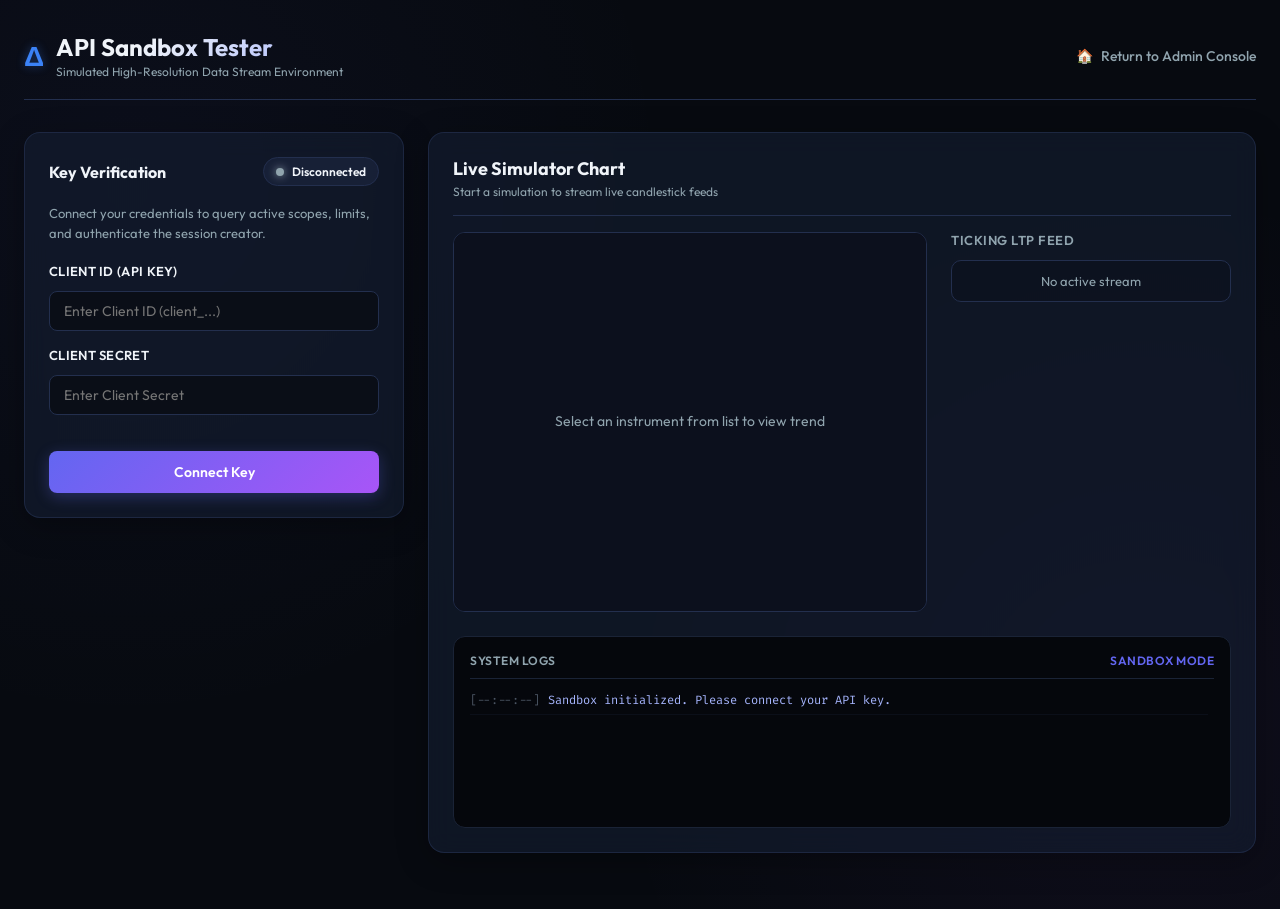
==== frontend/sandbox.html @ 4baaafb5 "feat: add standalone Sandbox Tester page for API Key testing" ====
<!DOCTYPE html>
<html lang="en">
<head>
    <meta charset="UTF-8">
    <meta name="viewport" content="width=device-width, initial-scale=1.0">
    <title>AlphaSync API Key Sandbox Tester</title>
    <link rel="preconnect" href="https://fonts.googleapis.com">
    <link rel="preconnect" href="https://fonts.gstatic.com" crossorigin>
    <link href="https://fonts.googleapis.com/css2?family=Outfit:wght@300;400;500;600;700&family=Fira+Code:wght@400;500&display=swap" rel="stylesheet">
    <link rel="stylesheet" href="style.css">
    <style>
        :root {
            --bg-darker: #070a10;
            --accent-purple: #a855f7;
            --accent-indigo: #6366f1;
            --glass-bg: rgba(21, 30, 51, 0.6);
            --glass-border: rgba(35, 47, 78, 0.7);
        }

        body {
            background-color: var(--bg-darker);
            background-image: radial-gradient(circle at 10% 20%, rgba(99, 102, 241, 0.05) 0%, transparent 40%),
                              radial-gradient(circle at 90% 80%, rgba(168, 85, 247, 0.05) 0%, transparent 40%);
        }

        .sandbox-container {
            max-width: 1400px;
            margin: 0 auto;
            padding: 32px 24px;
        }

        .sandbox-header {
            display: flex;
            justify-content: space-between;
            align-items: center;
            margin-bottom: 32px;
            padding-bottom: 20px;
            border-bottom: 1px solid var(--border-color);
        }

        .sandbox-brand {
            display: flex;
            align-items: center;
            gap: 12px;
        }

        .sandbox-title {
            font-size: 24px;
            font-weight: 700;
            background: linear-gradient(135deg, var(--text-primary) 30%, #a5b4fc 100%);
            -webkit-background-clip: text;
            -webkit-text-fill-color: transparent;
        }

        .sandbox-nav-btn {
            display: flex;
            align-items: center;
            gap: 8px;
            text-decoration: none;
            color: var(--text-secondary);
            font-weight: 500;
            transition: color 0.2s ease;
            font-size: 14px;
        }

        .sandbox-nav-btn:hover {
            color: var(--text-primary);
        }

        .grid-layout {
            display: grid;
            grid-template-columns: 380px 1fr;
            gap: 24px;
            align-items: start;
        }

        @media (max-width: 1024px) {
            .grid-layout {
                grid-template-columns: 1fr;
            }
        }

        .glass-card {
            background: var(--glass-bg);
            backdrop-filter: blur(12px);
            -webkit-backdrop-filter: blur(12px);
            border: 1px solid var(--glass-border);
            border-radius: 16px;
            padding: 24px;
            margin-bottom: 24px;
            box-shadow: 0 8px 32px 0 rgba(0, 0, 0, 0.3);
            transition: border-color 0.2s ease;
        }

        .glass-card:hover {
            border-color: rgba(99, 102, 241, 0.3);
        }

        .card-title-container {
            display: flex;
            justify-content: space-between;
            align-items: center;
            margin-bottom: 18px;
        }

        .card-subtitle {
            color: var(--text-secondary);
            font-size: 13px;
            line-height: 1.5;
            margin-bottom: 20px;
        }

        /* Status Badge Styling */
        .status-badge {
            display: inline-flex;
            align-items: center;
            gap: 8px;
            padding: 6px 12px;
            border-radius: 20px;
            font-size: 12px;
            font-weight: 600;
            background: rgba(35, 47, 78, 0.4);
            border: 1px solid var(--border-color);
        }

        .status-dot {
            width: 8px;
            height: 8px;
            border-radius: 50%;
            background-color: var(--text-secondary);
            box-shadow: 0 0 8px var(--text-secondary);
        }

        .status-badge.connected .status-dot {
            background-color: var(--accent-success);
            box-shadow: 0 0 10px var(--accent-success);
        }

        .status-badge.verifying .status-dot {
            background-color: var(--accent-warning);
            box-shadow: 0 0 10px var(--accent-warning);
            animation: pulse-warn 1.5s infinite;
        }

        .status-badge.failed .status-dot {
            background-color: var(--accent-danger);
            box-shadow: 0 0 10px var(--accent-danger);
        }

        @keyframes pulse-warn {
            0% { transform: scale(1); opacity: 1; }
            50% { transform: scale(1.3); opacity: 0.5; }
            100% { transform: scale(1); opacity: 1; }
        }

        /* Scope details */
        .scopes-display {
            display: flex;
            flex-wrap: wrap;
            gap: 6px;
            margin-top: 12px;
        }

        .scope-badge {
            font-size: 11px;
            font-weight: 500;
            background: rgba(99, 102, 241, 0.15);
            border: 1px solid rgba(99, 102, 241, 0.3);
            color: #a5b4fc;
            padding: 2px 8px;
            border-radius: 6px;
            font-family: 'Fira Code', monospace;
        }

        /* Control Form Elements */
        .form-group label {
            font-weight: 600;
            color: var(--text-primary);
            font-size: 13px;
            letter-spacing: 0.3px;
        }

        .input-group-row {
            display: grid;
            grid-template-columns: 1fr 1fr;
            gap: 16px;
            margin-top: 16px;
        }

        .btn-gradient {
            background: linear-gradient(135deg, var(--accent-indigo), var(--accent-purple));
            color: white;
            border: none;
            box-shadow: 0 4px 15px rgba(99, 102, 241, 0.3);
            cursor: pointer;
            transition: all 0.2s ease;
        }

        .btn-gradient:hover:not(:disabled) {
            transform: translateY(-1px);
            box-shadow: 0 6px 20px rgba(99, 102, 241, 0.4);
            filter: brightness(1.1);
        }

        .btn-gradient:active:not(:disabled) {
            transform: translateY(1px);
        }

        .btn-gradient:disabled {
            opacity: 0.5;
            cursor: not-allowed;
            box-shadow: none;
        }

        /* Test Instruments List */
        .instrument-presets {
            display: flex;
            flex-direction: column;
            gap: 8px;
            max-height: 180px;
            overflow-y: auto;
            padding-right: 6px;
            border: 1px solid var(--border-color);
            border-radius: 8px;
            padding: 8px;
            background: rgba(10, 14, 23, 0.4);
        }

        .instrument-item {
            display: flex;
            align-items: center;
            gap: 10px;
            padding: 6px 8px;
            border-radius: 6px;
            cursor: pointer;
            transition: background-color 0.2s ease;
        }

        .instrument-item:hover {
            background-color: rgba(255, 255, 255, 0.05);
        }

        .instrument-item input {
            cursor: pointer;
            margin: 0;
        }

        .instrument-item label {
            display: flex;
            justify-content: space-between;
            width: 100%;
            cursor: pointer;
            font-weight: 500;
            font-size: 13px;
        }

        .instrument-type-badge {
            font-size: 10px;
            font-weight: 600;
            padding: 1px 5px;
            border-radius: 4px;
            background: var(--border-color);
            color: var(--text-secondary);
        }

        .instrument-type-badge.fo {
            background: rgba(168, 85, 247, 0.15);
            color: #d8b4fe;
            border: 1px solid rgba(168, 85, 247, 0.3);
        }

        /* Right Dashboard Layout */
        .dashboard-grid {
            display: grid;
            grid-template-columns: 1fr 280px;
            gap: 24px;
        }

        @media (max-width: 768px) {
            .dashboard-grid {
                grid-template-columns: 1fr;
            }
        }

        .stream-card {
            display: flex;
            flex-direction: column;
            min-height: 520px;
        }

        .chart-header {
            display: flex;
            justify-content: space-between;
            align-items: center;
            margin-bottom: 16px;
        }

        .clock-container {
            display: flex;
            align-items: center;
            gap: 10px;
            font-family: 'Fira Code', monospace;
            background: rgba(10, 14, 23, 0.6);
            border: 1px solid var(--border-color);
            padding: 6px 14px;
            border-radius: 8px;
            color: #38bdf8;
            font-size: 15px;
            font-weight: 600;
            box-shadow: inset 0 2px 4px rgba(0,0,0,0.5);
        }

        .clock-icon {
            animation: rotate-clock 4s linear infinite;
            display: inline-block;
        }

        @keyframes rotate-clock {
            from { transform: rotate(0deg); }
            to { transform: rotate(360deg); }
        }

        .chart-container {
            position: relative;
            background-color: #0b0f19;
            border: 1px solid var(--border-color);
            border-radius: 12px;
            flex-grow: 1;
            overflow: hidden;
            display: flex;
            justify-content: center;
            align-items: center;
            min-height: 380px;
        }

        .chart-canvas {
            display: block;
            width: 100%;
            height: 100%;
        }

        /* Live Prices Sidebar */
        .price-list-container {
            display: flex;
            flex-direction: column;
            gap: 8px;
            max-height: 480px;
            overflow-y: auto;
        }

        .price-item {
            display: flex;
            justify-content: space-between;
            align-items: center;
            background: rgba(10, 14, 23, 0.4);
            border: 1px solid var(--border-color);
            border-radius: 10px;
            padding: 12px;
            cursor: pointer;
            transition: all 0.2s ease;
        }

        .price-item:hover, .price-item.active {
            border-color: var(--primary-color);
            background: rgba(59, 130, 246, 0.05);
        }

        .price-item.active {
            box-shadow: 0 0 10px rgba(59, 130, 246, 0.15);
        }

        .price-sym-block {
            display: flex;
            flex-direction: column;
            gap: 4px;
        }

        .price-sym {
            font-weight: 600;
            font-size: 14px;
        }

        .price-seg-badge {
            font-size: 9px;
            padding: 1px 4px;
            border-radius: 3px;
            width: max-content;
        }

        .price-info-block {
            display: flex;
            flex-direction: column;
            align-items: flex-end;
            gap: 4px;
        }

        .price-val {
            font-family: 'Fira Code', monospace;
            font-weight: 600;
            font-size: 14px;
            transition: color 0.1s ease;
        }

        .price-val.flash-up {
            color: var(--accent-success) !important;
            text-shadow: 0 0 8px rgba(16, 185, 129, 0.4);
        }

        .price-val.flash-down {
            color: var(--accent-danger) !important;
            text-shadow: 0 0 8px rgba(239, 68, 68, 0.4);
        }

        .price-vol {
            font-size: 11px;
            color: var(--text-secondary);
        }

        /* Logger Terminal Card */
        .terminal-card {
            background-color: #05070c;
            border: 1px solid #1a2336;
            border-radius: 12px;
            padding: 16px;
            margin-top: 24px;
        }

        .terminal-header {
            display: flex;
            justify-content: space-between;
            align-items: center;
            border-bottom: 1px solid #1a2336;
            padding-bottom: 10px;
            margin-bottom: 12px;
            color: var(--text-secondary);
            font-size: 12px;
            font-weight: 600;
            text-transform: uppercase;
            letter-spacing: 0.5px;
        }

        .terminal-body {
            height: 120px;
            overflow-y: auto;
            font-family: 'Fira Code', monospace;
            font-size: 12px;
            line-height: 1.6;
            color: #a5b4fc;
            padding-right: 6px;
        }

        .log-entry {
            margin-bottom: 4px;
            word-break: break-all;
        }

        .log-entry.error {
            color: var(--accent-danger);
        }

        .log-entry.success {
            color: var(--accent-success);
        }

        .log-entry.warn {
            color: var(--accent-warning);
        }

        .log-entry .timestamp {
            color: #4b5563;
            margin-right: 8px;
        }
    </style>
</head>
<body>
    <div class="sandbox-container">
        <!-- Top Navigation Header -->
        <header class="sandbox-header">
            <div class="sandbox-brand">
                <span class="brand-logo" style="font-size: 28px;">Δ</span>
                <div>
                    <h1 class="sandbox-title">API Sandbox Tester</h1>
                    <p style="color: var(--text-secondary); font-size: 12px; margin-top: 2px;">Simulated High-Resolution Data Stream Environment</p>
                </div>
            </div>
            
            <a href="index.html" class="sandbox-nav-btn">
                <span>🏠</span> Return to Admin Console
            </a>
        </header>

        <div class="grid-layout">
            <!-- Left Column: Controls and Parameters -->
            <aside>
                <!-- Card 1: API Key Connection & Scope Info -->
                <div class="glass-card">
                    <div class="card-title-container">
                        <h3 style="font-size: 16px;">Key Verification</h3>
                        <div class="status-badge" id="conn-status-badge">
                            <span class="status-dot"></span>
                            <span id="conn-status-text">Disconnected</span>
                        </div>
                    </div>
                    <p class="card-subtitle">Connect your credentials to query active scopes, limits, and authenticate the session creator.</p>
                    
                    <form id="key-connect-form">
                        <div class="form-group">
                            <label for="client-id">Client ID (API Key)</label>
                            <input type="text" id="client-id" placeholder="Enter Client ID (client_...)" required style="width: 100%; margin-top: 6px;">
                        </div>
                        <div class="form-group" style="margin-top: 14px;">
                            <label for="client-secret">Client Secret</label>
                            <input type="password" id="client-secret" placeholder="Enter Client Secret" required style="width: 100%; margin-top: 6px;">
                        </div>
                        <button type="submit" class="btn btn-gradient" id="btn-connect" style="width: 100%; margin-top: 20px; font-weight: 600; padding: 12px;">Connect Key</button>
                    </form>

                    <!-- Key Details (Initially hidden, revealed on verification success) -->
                    <div id="key-details-container" class="hidden" style="margin-top: 20px; border-top: 1px solid var(--border-color); padding-top: 16px;">
                        <h4 style="font-size: 13px; color: var(--text-primary); margin-bottom: 8px;">Key Permissions:</h4>
                        <div class="scopes-display" id="key-scopes-list">
                            <!-- Populated dynamically -->
                        </div>
                        <div style="margin-top: 14px; font-size: 12px; color: var(--text-secondary); display: flex; flex-direction: column; gap: 6px;">
                            <div>Speed Limit: <strong id="lbl-max-speed" style="color: var(--text-primary)">--</strong></div>
                            <div>Allowed Symbols: <span id="lbl-allowed-symbols" style="color: var(--text-primary); font-weight: 500;">All symbols</span></div>
                        </div>
                    </div>
                </div>

                <!-- Card 2: Replay Settings & Preset Options -->
                <div class="glass-card hidden" id="session-setup-card">
                    <div class="card-title-container">
                        <h3 style="font-size: 16px;">Replay Session Creator</h3>
                    </div>
                    <p class="card-subtitle">Select a target trading day and speed. Only dates passing the 3-day rolling compliance gate can be loaded.</p>
                    
                    <form id="sandbox-session-form">
                        <div class="form-group">
                            <label for="session-date">Trading Date (YYYY-MM-DD)</label>
                            <input type="date" id="session-date" required style="width: 100%; margin-top: 6px;">
                            <small class="helper-text text-warning" style="margin-top: 4px; display: block; font-size: 11px;">Must be at least 3 days ago.</small>
                        </div>
                        
                        <div class="form-group" style="margin-top: 14px;">
                            <label for="session-speed">Replay Speed Multiplier</label>
                            <select id="session-speed" style="width: 100%; margin-top: 6px;">
                                <option value="1">1x (Real-time speed)</option>
                                <option value="5">5x speed</option>
                                <option value="10">10x speed</option>
                                <option value="30">30x speed</option>
                                <option value="60">60x speed</option>
                            </select>
                        </div>

                        <!-- Asset Selection -->
                        <div class="form-group" style="margin-top: 14px;">
                            <label>Subscribe to Instruments</label>
                            <p style="font-size: 11px; color: var(--text-secondary); margin-bottom: 8px;">Select cash stocks or F&O derivatives below:</p>
                            
                            <div class="instrument-presets" id="presets-container">
                                <!-- Cash Equities -->
                                <div class="instrument-item">
                                    <input type="checkbox" id="sym-reliance" value="NSE:EQ:RELIANCE" checked>
                                    <label for="sym-reliance">
                                        <span>RELIANCE</span>
                                        <span class="instrument-type-badge">NSE CASH</span>
                                    </label>
                                </div>
                                <div class="instrument-item">
                                    <input type="checkbox" id="sym-tcs" value="NSE:EQ:TCS" checked>
                                    <label for="sym-tcs">
                                        <span>TCS</span>
                                        <span class="instrument-type-badge">NSE CASH</span>
                                    </label>
                                </div>
                                <div class="instrument-item">
                                    <input type="checkbox" id="sym-infy" value="NSE:EQ:INFY">
                                    <label for="sym-infy">
                                        <span>INFY</span>
                                        <span class="instrument-type-badge">NSE CASH</span>
                                    </label>
                                </div>
                                <!-- Futures & Options (F&O) -->
                                <div class="instrument-item">
                                    <input type="checkbox" id="sym-nifty-fut" value="NSE:FUT:NIFTY">
                                    <label for="sym-nifty-fut">
                                        <span>NIFTY Futures</span>
                                        <span class="instrument-type-badge fo">FUTURES</span>
                                    </label>
                                </div>
                                <div class="instrument-item">
                                    <input type="checkbox" id="sym-nifty-opt-ce" value="NSE:OPT:NIFTY22000CE">
                                    <label for="sym-nifty-opt-ce">
                                        <span>NIFTY 22000 CE</span>
                                        <span class="instrument-type-badge fo">OPTIONS</span>
                                    </label>
                                </div>
                                <div class="instrument-item">
                                    <input type="checkbox" id="sym-nifty-opt-pe" value="NSE:OPT:NIFTY22000PE">
                                    <label for="sym-nifty-opt-pe">
                                        <span>NIFTY 22000 PE</span>
                                        <span class="instrument-type-badge fo">OPTIONS</span>
                                    </label>
                                </div>
                            </div>
                        </div>

                        <!-- Manual symbol subscribe -->
                        <div class="form-group" style="margin-top: 12px;">
                            <label for="manual-symbol">Manual Symbol Add (optional)</label>
                            <div style="display: flex; gap: 8px; margin-top: 6px;">
                                <input type="text" id="manual-symbol" placeholder="EXCHANGE:SEGMENT:SYMBOL" style="flex-grow: 1;">
                                <button type="button" class="btn secondary-btn" id="btn-add-manual" style="padding: 0 12px;">Add</button>
                            </div>
                            <small class="helper-text" style="font-size: 10px;">e.g. MCX:FUT:GOLD or BSE:EQ:SBI</small>
                        </div>

                        <button type="submit" class="btn btn-gradient" id="btn-start-simulation" style="width: 100%; margin-top: 20px; font-weight: 600; padding: 12px;">⚡ Create & Start Simulation</button>
                        <button type="button" class="btn secondary-btn hidden" id="btn-stop-simulation" style="width: 100%; margin-top: 20px; font-weight: 600; padding: 12px; color: var(--accent-danger); border-color: rgba(239, 68, 68, 0.4);">⏹ Stop Simulation</button>
                    </form>
                </div>
            </aside>

            <!-- Right Column: Visual Dashboard -->
            <main>
                <div class="glass-card stream-card">
                    <div class="chart-header">
                        <div>
                            <h2 style="font-size: 18px;" id="lbl-active-symbol">Live Simulator Chart</h2>
                            <p style="font-size: 12px; color: var(--text-secondary); margin-top: 4px;" id="lbl-active-spec">Start a simulation to stream live candlestick feeds</p>
                        </div>
                        
                        <!-- Digital Clock -->
                        <div class="clock-container hidden" id="sandbox-clock-container">
                            <span class="clock-icon">🕒</span>
                            <span id="sandbox-clock-val">09:15:00</span>
                        </div>
                    </div>

                    <div class="dashboard-grid">
                        <!-- Chart Area -->
                        <div class="chart-container" id="sandbox-chart-container">
                            <!-- Visual chart canvas rendering -->
                            <canvas class="chart-canvas" id="sandbox-chart-canvas"></canvas>
                        </div>

                        <!-- Streaming Instruments LTP list -->
                        <div>
                            <h3 style="font-size: 13px; font-weight: 600; margin-bottom: 12px; text-transform: uppercase; letter-spacing: 0.5px; color: var(--text-secondary);">ticking LTP Feed</h3>
                            <div class="price-list-container" id="ltp-feed-list">
                                <div class="price-item empty" style="justify-content: center; color: var(--text-secondary); font-size: 13px;">No active stream</div>
                            </div>
                        </div>
                    </div>

                    <!-- System Log Output terminal -->
                    <div class="terminal-card">
                        <div class="terminal-header">
                            <span>System Logs</span>
                            <span id="log-connection-type" style="color: #6366f1;">Sandbox Mode</span>
                        </div>
                        <div class="terminal-body" id="sandbox-terminal-log">
                            <div class="log-entry"><span class="timestamp">[--:--:--]</span>Sandbox initialized. Please connect your API key.</div>
                        </div>
                    </div>
                </div>
            </main>
        </div>
    </div>

    <script src="sandbox.js"></script>
</body>
</html>
---- frontend/style.css ----
/* Global Variables & Design Tokens */
:root {
    --bg-dark: #0a0e17;
    --bg-sidebar: #0f1624;
    --bg-card: #151e33;
    --bg-card-hover: #1c2742;
    --border-color: #232f4e;
    --text-primary: #f0f4f9;
    --text-secondary: #90a4ae;
    --primary-color: #3b82f6;
    --primary-glow: rgba(59, 130, 246, 0.4);
    --secondary-color: #6366f1;
    --accent-success: #10b981;
    --accent-warning: #f59e0b;
    --accent-danger: #ef4444;
    --sidebar-width: 260px;
    --border-radius: 12px;
    --font-sans: 'Outfit', -apple-system, BlinkMacSystemFont, "Segoe UI", Roboto, sans-serif;
}

/* Reset and Core Styles */
* {
    box-sizing: border-box;
    margin: 0;
    padding: 0;
}

body {
    background-color: var(--bg-dark);
    color: var(--text-primary);
    font-family: var(--font-sans);
    min-height: 100vh;
    overflow-x: hidden;
}

/* Layout Structure */
.app-container {
    display: flex;
    min-height: 100vh;
}

/* Sidebar Navigation */
.sidebar {
    width: var(--sidebar-width);
    background-color: var(--bg-sidebar);
    border-right: 1px solid var(--border-color);
    display: flex;
    flex-direction: column;
    padding: 24px 16px;
    flex-shrink: 0;
}

.brand {
    display: flex;
    align-items: center;
    gap: 12px;
    margin-bottom: 36px;
    padding-left: 8px;
}

.brand-logo {
    font-size: 24px;
    font-weight: 700;
    color: var(--primary-color);
    text-shadow: 0 0 10px var(--primary-glow);
}

.brand-name {
    font-size: 18px;
    font-weight: 600;
    letter-spacing: 0.5px;
}

.badge {
    font-size: 10px;
    font-weight: 600;
    text-transform: uppercase;
    background-color: var(--border-color);
    color: var(--primary-color);
    padding: 2px 6px;
    border-radius: 4px;
    letter-spacing: 0.5px;
}

.nav-menu {
    display: flex;
    flex-direction: column;
    gap: 8px;
    flex-grow: 1;
}

.nav-item {
    display: flex;
    align-items: center;
    gap: 12px;
    color: var(--text-secondary);
    text-decoration: none;
    padding: 12px 16px;
    border-radius: var(--border-radius);
    font-weight: 500;
    transition: all 0.25s ease;
}

.nav-item:hover, .nav-item.active {
    color: var(--text-primary);
    background-color: var(--bg-card);
}

.nav-item.active {
    box-shadow: inset 4px 0 0 var(--primary-color);
    border-left: 2px solid var(--primary-color);
}

.system-status {
    display: flex;
    align-items: center;
    gap: 12px;
    background-color: rgba(21, 30, 51, 0.5);
    border: 1px solid var(--border-color);
    padding: 12px;
    border-radius: var(--border-radius);
    margin-top: auto;
}

.status-indicator {
    width: 10px;
    height: 10px;
    border-radius: 50%;
}

.status-indicator.online {
    background-color: var(--accent-success);
    box-shadow: 0 0 8px var(--accent-success);
}

.status-indicator.offline {
    background-color: var(--accent-danger);
    box-shadow: 0 0 8px var(--accent-danger);
}

.status-title {
    font-size: 12px;
    font-weight: 600;
}

.status-desc {
    font-size: 10px;
    color: var(--text-secondary);
}

/* Main Content Styles */
.main-content {
    flex-grow: 1;
    display: flex;
    flex-direction: column;
    height: 100vh;
    overflow-y: auto;
}

.top-header {
    display: flex;
    justify-content: space-between;
    align-items: center;
    padding: 24px 36px;
    border-bottom: 1px solid var(--border-color);
    background-color: rgba(10, 14, 23, 0.7);
    backdrop-filter: blur(10px);
    position: sticky;
    top: 0;
    z-index: 10;
}

.top-header h1 {
    font-size: 22px;
    font-weight: 600;
}

.auth-badge {
    display: flex;
    align-items: center;
    gap: 8px;
    background-color: var(--bg-sidebar);
    border: 1px solid var(--border-color);
    padding: 6px 12px;
    border-radius: 20px;
    font-size: 11px;
    font-weight: 500;
}

.auth-badge .indicator {
    width: 8px;
    height: 8px;
    border-radius: 50%;
}

.auth-badge .indicator.red { background-color: var(--accent-danger); box-shadow: 0 0 6px var(--accent-danger); }
.auth-badge .indicator.green { background-color: var(--accent-success); box-shadow: 0 0 6px var(--accent-success); }

.content-wrapper {
    padding: 36px;
    flex-grow: 1;
}

/* Tab Contents */
.tab-content {
    display: none;
    animation: fadeIn 0.4s ease;
}

.tab-content.active {
    display: block;
}

@keyframes fadeIn {
    from { opacity: 0; transform: translateY(8px); }
    to { opacity: 1; transform: translateY(0); }
}

/* Cards & Grid Containers */
.card {
    background-color: var(--bg-card);
    border: 1px solid var(--border-color);
    border-radius: var(--border-radius);
    padding: 24px;
    margin-bottom: 24px;
    transition: box-shadow 0.3s ease;
}

.card:hover {
    box-shadow: 0 8px 30px rgba(0, 0, 0, 0.3);
}

.card-header {
    margin-bottom: 20px;
}

.card-header h3 {
    font-size: 16px;
    font-weight: 600;
    margin-bottom: 4px;
}

.card-header p {
    font-size: 13px;
    color: var(--text-secondary);
}

.grid-2col {
    display: grid;
    grid-template-columns: 1fr 1fr;
    gap: 24px;
    margin-bottom: 24px;
}

.grid-2col-nested {
    display: grid;
    grid-template-columns: 1fr 1fr;
    gap: 16px;
}

/* Forms and Inputs */
.form-group {
    display: flex;
    flex-direction: column;
    gap: 6px;
    margin-bottom: 16px;
}

.form-group label {
    font-size: 12px;
    font-weight: 600;
    color: var(--text-secondary);
    text-transform: uppercase;
    letter-spacing: 0.5px;
}

input, select, button {
    font-family: inherit;
    font-size: 14px;
}

input, select {
    background-color: var(--bg-dark);
    border: 1px solid var(--border-color);
    color: var(--text-primary);
    padding: 10px 14px;
    border-radius: 8px;
    outline: none;
    transition: border-color 0.25s ease;
}

input:focus, select:focus {
    border-color: var(--primary-color);
}

.inline-form {
    display: flex;
    align-items: flex-end;
    gap: 16px;
    margin-bottom: 20px;
}

.flex-grow {
    flex-grow: 1;
}

.helper-text {
    font-size: 11px;
}

.text-warning { color: var(--accent-warning); }

/* Buttons */
.btn {
    padding: 10px 20px;
    border-radius: 8px;
    font-weight: 600;
    cursor: pointer;
    border: none;
    transition: all 0.25s ease;
}

.primary-btn {
    background-color: var(--primary-color);
    color: #fff;
    box-shadow: 0 4px 14px var(--primary-glow);
}

.primary-btn:hover:not(:disabled) {
    background-color: #2563eb;
    transform: translateY(-1px);
    box-shadow: 0 6px 20px var(--primary-glow);
}

.primary-btn:disabled, .btn:disabled {
    background-color: #2a354f;
    color: var(--text-secondary);
    cursor: not-allowed;
    box-shadow: none;
    transform: none;
}

.secondary-btn {
    background-color: var(--border-color);
    color: var(--text-primary);
}

.secondary-btn:hover {
    background-color: #2d3d63;
}

.btn-sm {
    padding: 6px 12px;
    font-size: 12px;
}

/* Specific Section Layouts */
.token-card pre {
    background-color: var(--bg-dark);
    padding: 16px;
    border-radius: 8px;
    overflow-x: auto;
    font-size: 12px;
    color: var(--accent-success);
    border: 1px solid var(--border-color);
}

.code-block-container {
    position: relative;
}

.copy-btn {
    position: absolute;
    right: 12px;
    top: 12px;
}

.token-expiry {
    font-size: 11px;
    color: var(--accent-warning);
    background-color: rgba(245, 158, 11, 0.15);
    padding: 4px 8px;
    border-radius: 4px;
    float: right;
    margin-top: -24px;
}

.hidden {
    display: none !important;
}

/* Session State View */
.session-info-panel {
    display: flex;
    flex-direction: column;
    gap: 12px;
}

.info-row {
    display: flex;
    justify-content: space-between;
    padding-bottom: 8px;
    border-bottom: 1px solid rgba(35, 47, 78, 0.4);
}

.info-label {
    font-size: 13px;
    color: var(--text-secondary);
}

.info-value {
    font-size: 13px;
    font-weight: 500;
}

.info-value.green { color: var(--accent-success); }
.info-value.yellow { color: var(--accent-warning); }

.session-controls {
    margin-top: 16px;
    display: flex;
    gap: 12px;
}

/* Live Stream Dashboard Grid */
.live-stream-grid {
    display: grid;
    grid-template-columns: 3fr 2fr;
    gap: 24px;
}

.chart-card {
    margin-bottom: 24px;
}

.chart-header {
    display: flex;
    justify-content: space-between;
    align-items: center;
    border-bottom: 1px solid var(--border-color);
    padding-bottom: 16px;
    margin-bottom: 16px;
}

.instrument-info {
    display: flex;
    align-items: center;
    gap: 12px;
}

.virtual-clock {
    font-family: monospace;
    font-size: 16px;
    color: var(--accent-success);
    background-color: rgba(16, 185, 129, 0.1);
    padding: 4px 10px;
    border-radius: 4px;
    letter-spacing: 0.5px;
}

.chart-body {
    display: flex;
    justify-content: center;
    background-color: var(--bg-dark);
    border-radius: var(--border-radius);
    padding: 16px;
    position: relative;
    border: 1px solid var(--border-color);
}

#tick-chart {
    max-width: 100%;
}

/* Terminal/Log Panel */
.log-card {
    display: flex;
    flex-direction: column;
    height: 520px;
}

.log-body {
    flex-grow: 1;
    background-color: #05070c;
    border: 1px solid var(--border-color);
    border-radius: 8px;
    padding: 16px;
    font-family: monospace;
    font-size: 11px;
    line-height: 1.6;
    overflow-y: auto;
    color: #a9b7c6;
}

.log-entry {
    margin-bottom: 8px;
    border-bottom: 1px solid rgba(35, 47, 78, 0.2);
    padding-bottom: 4px;
    word-break: break-all;
}

.log-entry .timestamp {
    color: var(--primary-color);
    margin-right: 8px;
}

.log-entry.system-log { color: var(--text-secondary); }
.log-entry.incoming-tick { color: var(--accent-success); }
.log-entry.error-log { color: var(--accent-danger); }

/* Subscription Chips */
.subscriptions-list-container {
    margin-top: 16px;
}

.section-subtitle {
    font-size: 11px;
    font-weight: 600;
    color: var(--text-secondary);
    text-transform: uppercase;
    margin-bottom: 8px;
    letter-spacing: 0.5px;
}

#active-subscriptions-chips {
    display: flex;
    flex-wrap: wrap;
    gap: 8px;
}

.chip {
    display: inline-flex;
    align-items: center;
    gap: 8px;
    background-color: var(--bg-dark);
    border: 1px solid var(--border-color);
    padding: 4px 10px;
    border-radius: 16px;
    font-size: 11px;
    font-weight: 500;
}

.chip-remove {
    cursor: pointer;
    color: var(--accent-danger);
    font-weight: bold;
}

.chip-empty {
    font-size: 12px;
    color: var(--text-secondary);
    font-style: italic;
}

/* History Range Outputs */
.output-body {
    background-color: var(--bg-dark);
    border: 1px solid var(--border-color);
    border-radius: 8px;
    padding: 16px;
    overflow: auto;
    height: 380px;
}

.output-body pre {
    margin: 0;
}

.output-body code {
    font-family: monospace;
    font-size: 12px;
    color: var(--text-primary);
}

/* Upgraded Split Chart & Tickers Sidebar layout */
.split-chart-layout {
    display: flex;
    gap: 16px;
    padding: 12px;
    align-items: stretch;
    background-color: var(--bg-dark);
    border-radius: var(--border-radius);
    border: 1px solid var(--border-color);
}

.tickers-sidebar {
    width: 220px;
    flex-shrink: 0;
    border-right: 1px solid var(--border-color);
    padding-right: 12px;
    display: flex;
    flex-direction: column;
    max-height: 350px;
}

.sidebar-title {
    font-size: 11px;
    font-weight: 600;
    color: var(--text-secondary);
    text-transform: uppercase;
    margin-bottom: 8px;
    letter-spacing: 0.5px;
}

.tickers-list {
    flex-grow: 1;
    overflow-y: auto;
    display: flex;
    flex-direction: column;
    gap: 6px;
}

.ticker-item {
    padding: 8px 10px;
    border-radius: 6px;
    background-color: rgba(21, 30, 51, 0.4);
    border: 1px solid transparent;
    cursor: pointer;
    display: flex;
    justify-content: space-between;
    align-items: center;
    transition: all 0.2s ease;
}

.ticker-item:hover {
    background-color: var(--bg-card-hover);
    border-color: var(--border-color);
}

.ticker-item.active {
    background-color: rgba(59, 130, 246, 0.15);
    border-color: var(--primary-color);
}

.ticker-sym {
    font-size: 11px;
    font-weight: 600;
    white-space: nowrap;
    overflow: hidden;
    text-overflow: ellipsis;
    max-width: 120px;
}

.ticker-price {
    font-family: monospace;
    font-size: 11px;
    color: var(--accent-success);
    font-weight: bold;
    transition: color 0.1s ease;
}

.ticker-price.down {
    color: var(--accent-danger);
}

.ticker-item.empty {
    font-style: italic;
    color: var(--text-secondary);
    font-size: 12px;
    justify-content: center;
    cursor: default;
    background: none;
    border: none;
}

.chart-container {
    flex-grow: 1;
    position: relative;
    display: flex;
    justify-content: center;
    align-items: center;
}

/* Bulk / Group Actions */
.quick-bulk-actions {
    display: flex;
    gap: 10px;
    margin-bottom: 16px;
    flex-wrap: wrap;
}

.bulk-btn {
    padding: 6px 12px;
    font-size: 11px;
}

/* Checkboxes & Copyable Fields */
.checkbox-group {
    display: flex;
    flex-direction: column;
    gap: 8px;
    padding: 12px;
    background-color: var(--bg-dark);
    border: 1px solid var(--border-color);
    border-radius: 8px;
    max-height: 180px;
    overflow-y: auto;
}

.checkbox-label {
    font-size: 13px !important;
    color: var(--text-primary) !important;
    text-transform: none !important;
    letter-spacing: 0px !important;
    display: flex;
    align-items: center;
    gap: 8px;
    cursor: pointer;
}

.copyable-field {
    display: flex;
    gap: 12px;
    align-items: center;
}

.copyable-field input {
    flex-grow: 1;
    background-color: var(--bg-dark);
    border: 1px solid var(--border-color);
    color: var(--text-primary);
    padding: 8px 12px;
    border-radius: 6px;
}

/* Ticker Sidebar Badges */
.ticker-sym-info {
    display: flex;
    flex-direction: column;
    gap: 3px;
    align-items: flex-start;
}

.ticker-badge {
    font-size: 8px;
    font-weight: 700;
    text-transform: uppercase;
    padding: 1px 4px;
    border-radius: 3px;
    letter-spacing: 0.5px;
    color: #ffffff;
    background-color: var(--border-color);
    display: inline-block;
}

.ticker-badge.nse-eq { background-color: #2563eb; }
.ticker-badge.bse-eq { background-color: #7c3aed; }
.ticker-badge.nse-fut { background-color: #059669; }
.ticker-badge.nse-opt { background-color: #d97706; }
.ticker-badge.mcx-fut { background-color: #dc2626; }

/* Admin Keys Management Table */
.table-scroll {
    overflow-x: auto;
}

.admin-keys-table {
    width: 100%;
    border-collapse: collapse;
    font-size: 12px;
}

.admin-keys-table th {
    text-align: left;
    text-transform: uppercase;
    font-size: 10px;
    letter-spacing: 0.5px;
    color: var(--text-secondary);
    padding: 10px 12px;
    border-bottom: 1px solid var(--border-color);
    white-space: nowrap;
}

.admin-keys-table td {
    padding: 10px 12px;
    border-bottom: 1px solid var(--border-color);
    vertical-align: top;
}

.admin-keys-table td.empty-state {
    text-align: center;
    color: var(--text-secondary);
    font-style: italic;
}

.admin-keys-table .mono {
    font-family: monospace;
    font-size: 11px;
}

.admin-keys-table .scope-chip {
    display: inline-block;
    background-color: var(--border-color);
    color: var(--text-primary);
    font-size: 9px;
    padding: 2px 6px;
    border-radius: 4px;
    margin: 2px 4px 2px 0;
}

.status-pill {
    display: inline-block;
    font-size: 10px;
    font-weight: 700;
    text-transform: uppercase;
    padding: 3px 8px;
    border-radius: 10px;
    letter-spacing: 0.5px;
}

.status-pill.active { background-color: rgba(16, 185, 129, 0.15); color: var(--accent-success); }
.status-pill.paused { background-color: rgba(245, 158, 11, 0.15); color: var(--accent-warning); }
.status-pill.disabled { background-color: rgba(239, 68, 68, 0.15); color: var(--accent-danger); }
.status-pill.deleted { background-color: rgba(144, 164, 174, 0.15); color: var(--text-secondary); }

.key-actions {
    display: flex;
    gap: 6px;
    flex-wrap: wrap;
}

.key-actions button {
    padding: 4px 8px;
    font-size: 10px;
}

/* Full-Screen Admin Login Gate */
.login-gate {
    position: fixed;
    inset: 0;
    display: flex;
    align-items: center;
    justify-content: center;
    background-color: var(--bg-dark);
    z-index: 1000;
}

.login-gate-card {
    width: 100%;
    max-width: 380px;
    background-color: var(--bg-card);
    border: 1px solid var(--border-color);
    border-radius: var(--border-radius);
    padding: 36px 32px;
    text-align: center;
}

.login-gate-card .form-group {
    text-align: left;
}

/* Generic Modal Overlay */
.modal-overlay {
    position: fixed;
    inset: 0;
    background-color: rgba(10, 14, 23, 0.75);
    display: flex;
    align-items: center;
    justify-content: center;
    z-index: 900;
    padding: 24px;
}

.modal-card {
    width: 100%;
    max-width: 520px;
    max-height: 90vh;
    overflow-y: auto;
    background-color: var(--bg-card);
    border: 1px solid var(--border-color);
    border-radius: var(--border-radius);
}
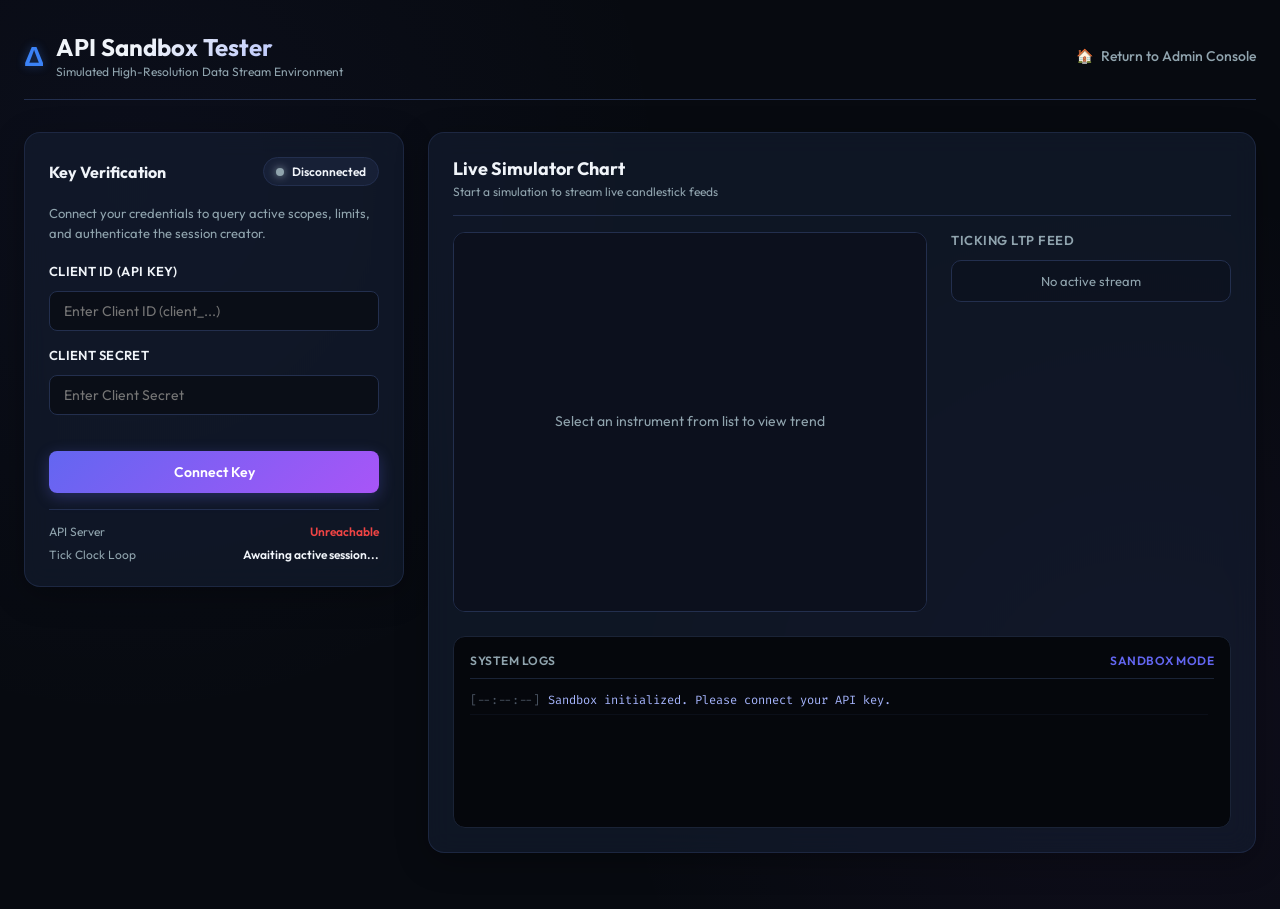
==== commit 1f6ff943: "Improve API sandbox tester: auto-connect and real tick diagnostics Previously the sandbox page only " ====
--- a/frontend/sandbox.html
+++ b/frontend/sandbox.html
@@ -502,7 +502,7 @@
                         </div>
                     </div>
                     <p class="card-subtitle">Connect your credentials to query active scopes, limits, and authenticate the session creator.</p>
-                    
+
                     <form id="key-connect-form">
                         <div class="form-group">
                             <label for="client-id">Client ID (API Key)</label>
@@ -514,6 +514,18 @@
                         </div>
                         <button type="submit" class="btn btn-gradient" id="btn-connect" style="width: 100%; margin-top: 20px; font-weight: 600; padding: 12px;">Connect Key</button>
                     </form>
+
+                    <!-- Backend connectivity: API reachable + tick clock loop actually running -->
+                    <div style="margin-top: 16px; border-top: 1px solid var(--border-color); padding-top: 14px; display: flex; flex-direction: column; gap: 8px;">
+                        <div style="display: flex; justify-content: space-between; align-items: center; font-size: 12px;">
+                            <span style="color: var(--text-secondary);">API Server</span>
+                            <span id="diag-api-status" style="font-weight: 600;">Checking...</span>
+                        </div>
+                        <div style="display: flex; justify-content: space-between; align-items: center; font-size: 12px;">
+                            <span style="color: var(--text-secondary);">Tick Clock Loop</span>
+                            <span id="diag-clock-status" style="font-weight: 600;">Unknown</span>
+                        </div>
+                    </div>
 
                     <!-- Key Details (Initially hidden, revealed on verification success) -->
                     <div id="key-details-container" class="hidden" style="margin-top: 20px; border-top: 1px solid var(--border-color); padding-top: 16px;">
@@ -583,23 +595,23 @@
                                 </div>
                                 <!-- Futures & Options (F&O) -->
                                 <div class="instrument-item">
-                                    <input type="checkbox" id="sym-nifty-fut" value="NSE:FUT:NIFTY">
-                                    <label for="sym-nifty-fut">
-                                        <span>NIFTY Futures</span>
+                                    <input type="checkbox" id="sym-tcs-fut" value="NSE:FUT:TCS">
+                                    <label for="sym-tcs-fut">
+                                        <span>TCS Futures</span>
                                         <span class="instrument-type-badge fo">FUTURES</span>
                                     </label>
                                 </div>
                                 <div class="instrument-item">
-                                    <input type="checkbox" id="sym-nifty-opt-ce" value="NSE:OPT:NIFTY22000CE">
-                                    <label for="sym-nifty-opt-ce">
-                                        <span>NIFTY 22000 CE</span>
+                                    <input type="checkbox" id="sym-reliance-opt" value="NSE:OPT:RELIANCE">
+                                    <label for="sym-reliance-opt">
+                                        <span>RELIANCE Options</span>
                                         <span class="instrument-type-badge fo">OPTIONS</span>
                                     </label>
                                 </div>
                                 <div class="instrument-item">
-                                    <input type="checkbox" id="sym-nifty-opt-pe" value="NSE:OPT:NIFTY22000PE">
-                                    <label for="sym-nifty-opt-pe">
-                                        <span>NIFTY 22000 PE</span>
+                                    <input type="checkbox" id="sym-infy-opt" value="NSE:OPT:INFY">
+                                    <label for="sym-infy-opt">
+                                        <span>INFY Options</span>
                                         <span class="instrument-type-badge fo">OPTIONS</span>
                                     </label>
                                 </div>
@@ -638,6 +650,31 @@
                         </div>
                     </div>
 
+                    <!-- Session Diagnostics Strip: real state, not decoration -->
+                    <div class="hidden" id="session-diag-strip" style="display: grid; grid-template-columns: repeat(4, 1fr); gap: 12px; margin-bottom: 16px; font-size: 12px;">
+                        <div style="background: rgba(10,14,23,0.5); border: 1px solid var(--border-color); border-radius: 8px; padding: 8px 10px;">
+                            <div style="color: var(--text-secondary);">Session ID</div>
+                            <div id="diag-session-id" style="font-family: 'Fira Code', monospace; font-weight: 600; margin-top: 2px;">--</div>
+                        </div>
+                        <div style="background: rgba(10,14,23,0.5); border: 1px solid var(--border-color); border-radius: 8px; padding: 8px 10px;">
+                            <div style="color: var(--text-secondary);">Replaying Date</div>
+                            <div id="diag-session-date" style="font-weight: 600; margin-top: 2px;">--</div>
+                        </div>
+                        <div style="background: rgba(10,14,23,0.5); border: 1px solid var(--border-color); border-radius: 8px; padding: 8px 10px;">
+                            <div style="color: var(--text-secondary);">Ticks Received</div>
+                            <div id="diag-tick-count" style="font-weight: 600; margin-top: 2px;">0</div>
+                        </div>
+                        <div style="background: rgba(10,14,23,0.5); border: 1px solid var(--border-color); border-radius: 8px; padding: 8px 10px;">
+                            <div style="color: var(--text-secondary);">Last Tick Received</div>
+                            <div id="diag-last-tick-age" style="font-weight: 600; margin-top: 2px;">--</div>
+                        </div>
+                    </div>
+
+                    <!-- Stall Warning: shown when a session is active/connected but no ticks have arrived recently -->
+                    <div class="hidden" id="stall-warning" style="background: rgba(239, 68, 68, 0.1); border: 1px solid rgba(239, 68, 68, 0.4); border-radius: 8px; padding: 10px 14px; margin-bottom: 16px; font-size: 12px; color: #fca5a5;">
+                        ⚠ No ticks received in over 5 seconds. The WebSocket is connected, but the server-side tick clock loop may not be running (it lives in a separate <code>scheduler</code> process/container, not the API process). Data will stay frozen until that process is confirmed running.
+                    </div>
+
                     <div class="dashboard-grid">
                         <!-- Chart Area -->
                         <div class="chart-container" id="sandbox-chart-container">
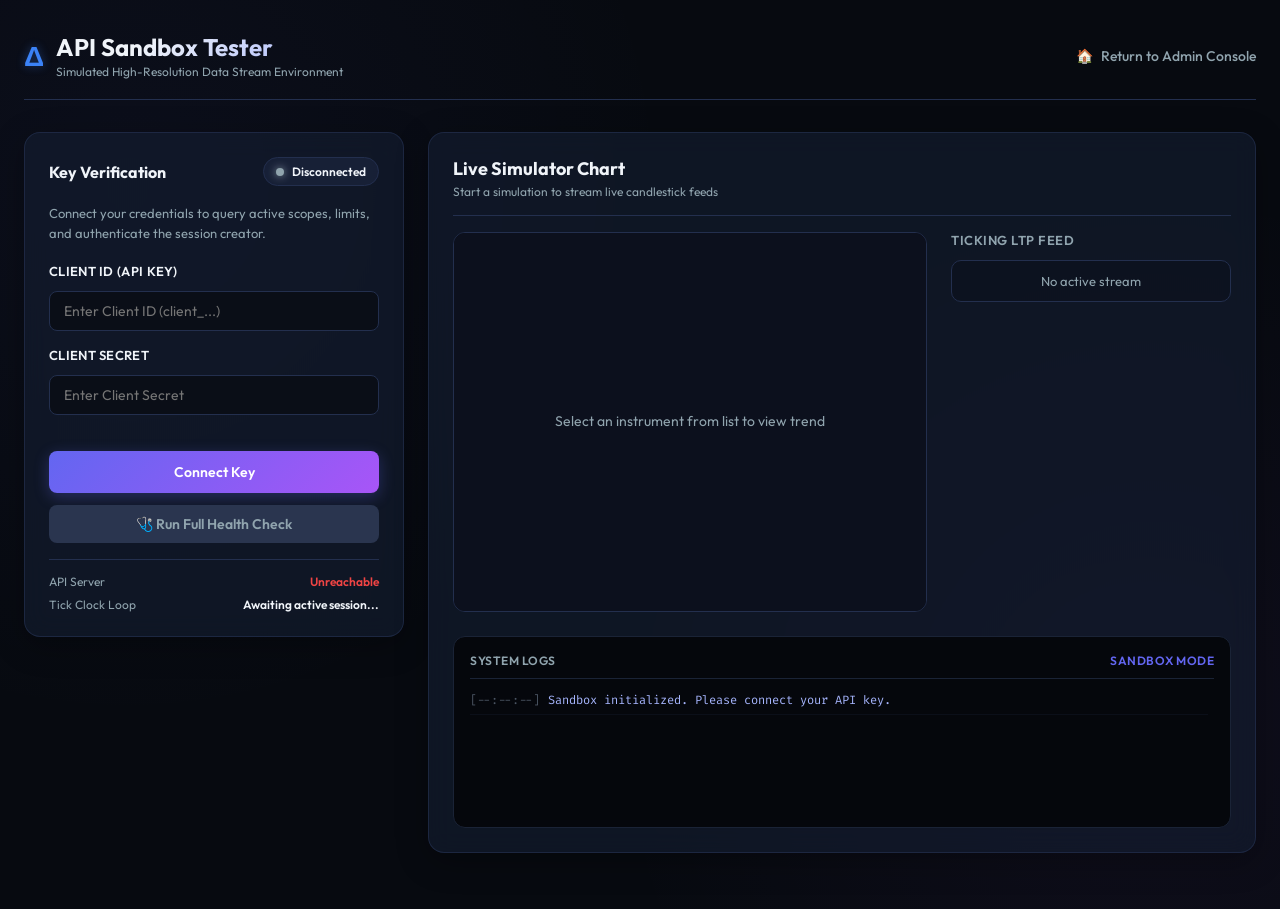
==== commit b2197988: "Add heartbeat pulse and one-click health check to sandbox tester Add a visible heartbeat dot next to" ====
--- a/frontend/sandbox.html
+++ b/frontend/sandbox.html
@@ -318,6 +318,18 @@
         @keyframes rotate-clock {
             from { transform: rotate(0deg); }
             to { transform: rotate(360deg); }
+        }
+
+        #heartbeat-dot.pulse {
+            background: var(--accent-success) !important;
+            box-shadow: 0 0 12px 2px rgba(16, 185, 129, 0.7) !important;
+            animation: heartbeat-pulse 0.4s ease-out;
+        }
+
+        @keyframes heartbeat-pulse {
+            0% { transform: scale(1); }
+            30% { transform: scale(1.7); }
+            100% { transform: scale(1); }
         }
 
         .chart-container {
@@ -514,6 +526,11 @@
                         </div>
                         <button type="submit" class="btn btn-gradient" id="btn-connect" style="width: 100%; margin-top: 20px; font-weight: 600; padding: 12px;">Connect Key</button>
                     </form>
+
+                    <!-- One-click end-to-end pipeline check: auth -> session -> subscribe -> start -> websocket -> first tick.
+                         Answers "does my key actually work, end to end" without needing to read a chart or the logs. -->
+                    <button type="button" class="btn secondary-btn" id="btn-health-check" style="width: 100%; margin-top: 12px; font-weight: 600; padding: 10px;" disabled>🩺 Run Full Health Check</button>
+                    <div id="health-check-results" class="hidden" style="margin-top: 12px; display: flex; flex-direction: column; gap: 6px; font-size: 12px;"></div>
 
                     <!-- Backend connectivity: API reachable + tick clock loop actually running -->
                     <div style="margin-top: 16px; border-top: 1px solid var(--border-color); padding-top: 14px; display: flex; flex-direction: column; gap: 8px;">
@@ -643,6 +660,13 @@
                             <p style="font-size: 12px; color: var(--text-secondary); margin-top: 4px;" id="lbl-active-spec">Start a simulation to stream live candlestick feeds</p>
                         </div>
                         
+                        <!-- Live Heartbeat: pulses visibly on every tick received, so motion is
+                             obvious at a glance without having to read the chart or numbers. -->
+                        <div class="clock-container hidden" id="heartbeat-container" style="margin-right: 10px;">
+                            <span id="heartbeat-dot" style="width: 10px; height: 10px; border-radius: 50%; background: #4b5563; display: inline-block; transition: background-color 0.1s ease, box-shadow 0.1s ease;"></span>
+                            <span id="heartbeat-label">Waiting for ticks...</span>
+                        </div>
+
                         <!-- Digital Clock -->
                         <div class="clock-container hidden" id="sandbox-clock-container">
                             <span class="clock-icon">🕒</span>
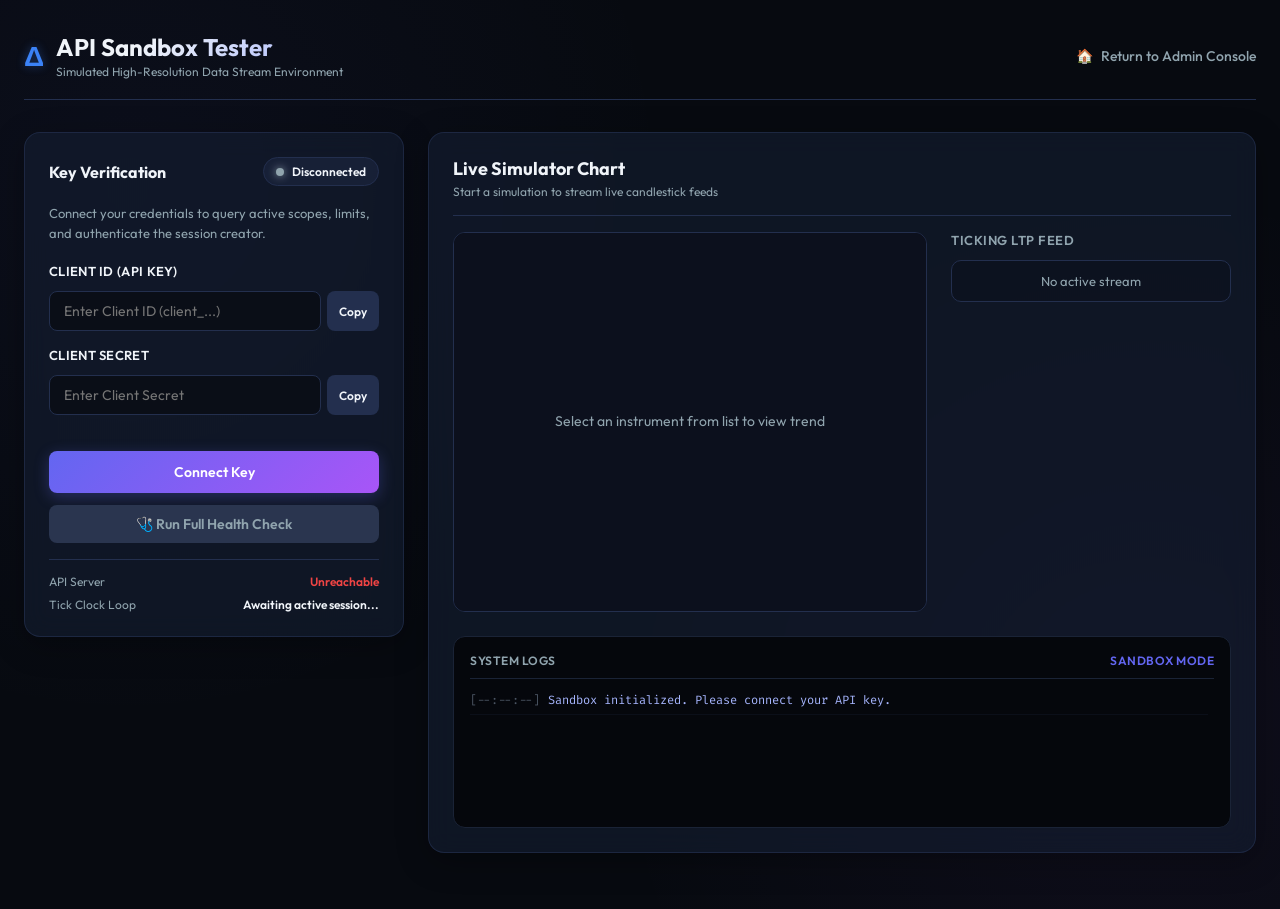
==== commit dfcb0f07: "Add copy-to-clipboard buttons for Client ID/Secret in sandbox tester" ====
--- a/frontend/sandbox.html
+++ b/frontend/sandbox.html
@@ -518,11 +518,17 @@
                     <form id="key-connect-form">
                         <div class="form-group">
                             <label for="client-id">Client ID (API Key)</label>
-                            <input type="text" id="client-id" placeholder="Enter Client ID (client_...)" required style="width: 100%; margin-top: 6px;">
+                            <div style="display: flex; gap: 6px; margin-top: 6px;">
+                                <input type="text" id="client-id" placeholder="Enter Client ID (client_...)" required style="flex-grow: 1;">
+                                <button type="button" class="btn btn-sm secondary-btn" id="btn-copy-client-id">Copy</button>
+                            </div>
                         </div>
                         <div class="form-group" style="margin-top: 14px;">
                             <label for="client-secret">Client Secret</label>
-                            <input type="password" id="client-secret" placeholder="Enter Client Secret" required style="width: 100%; margin-top: 6px;">
+                            <div style="display: flex; gap: 6px; margin-top: 6px;">
+                                <input type="password" id="client-secret" placeholder="Enter Client Secret" required style="flex-grow: 1;">
+                                <button type="button" class="btn btn-sm secondary-btn" id="btn-copy-client-secret">Copy</button>
+                            </div>
                         </div>
                         <button type="submit" class="btn btn-gradient" id="btn-connect" style="width: 100%; margin-top: 20px; font-weight: 600; padding: 12px;">Connect Key</button>
                     </form>
